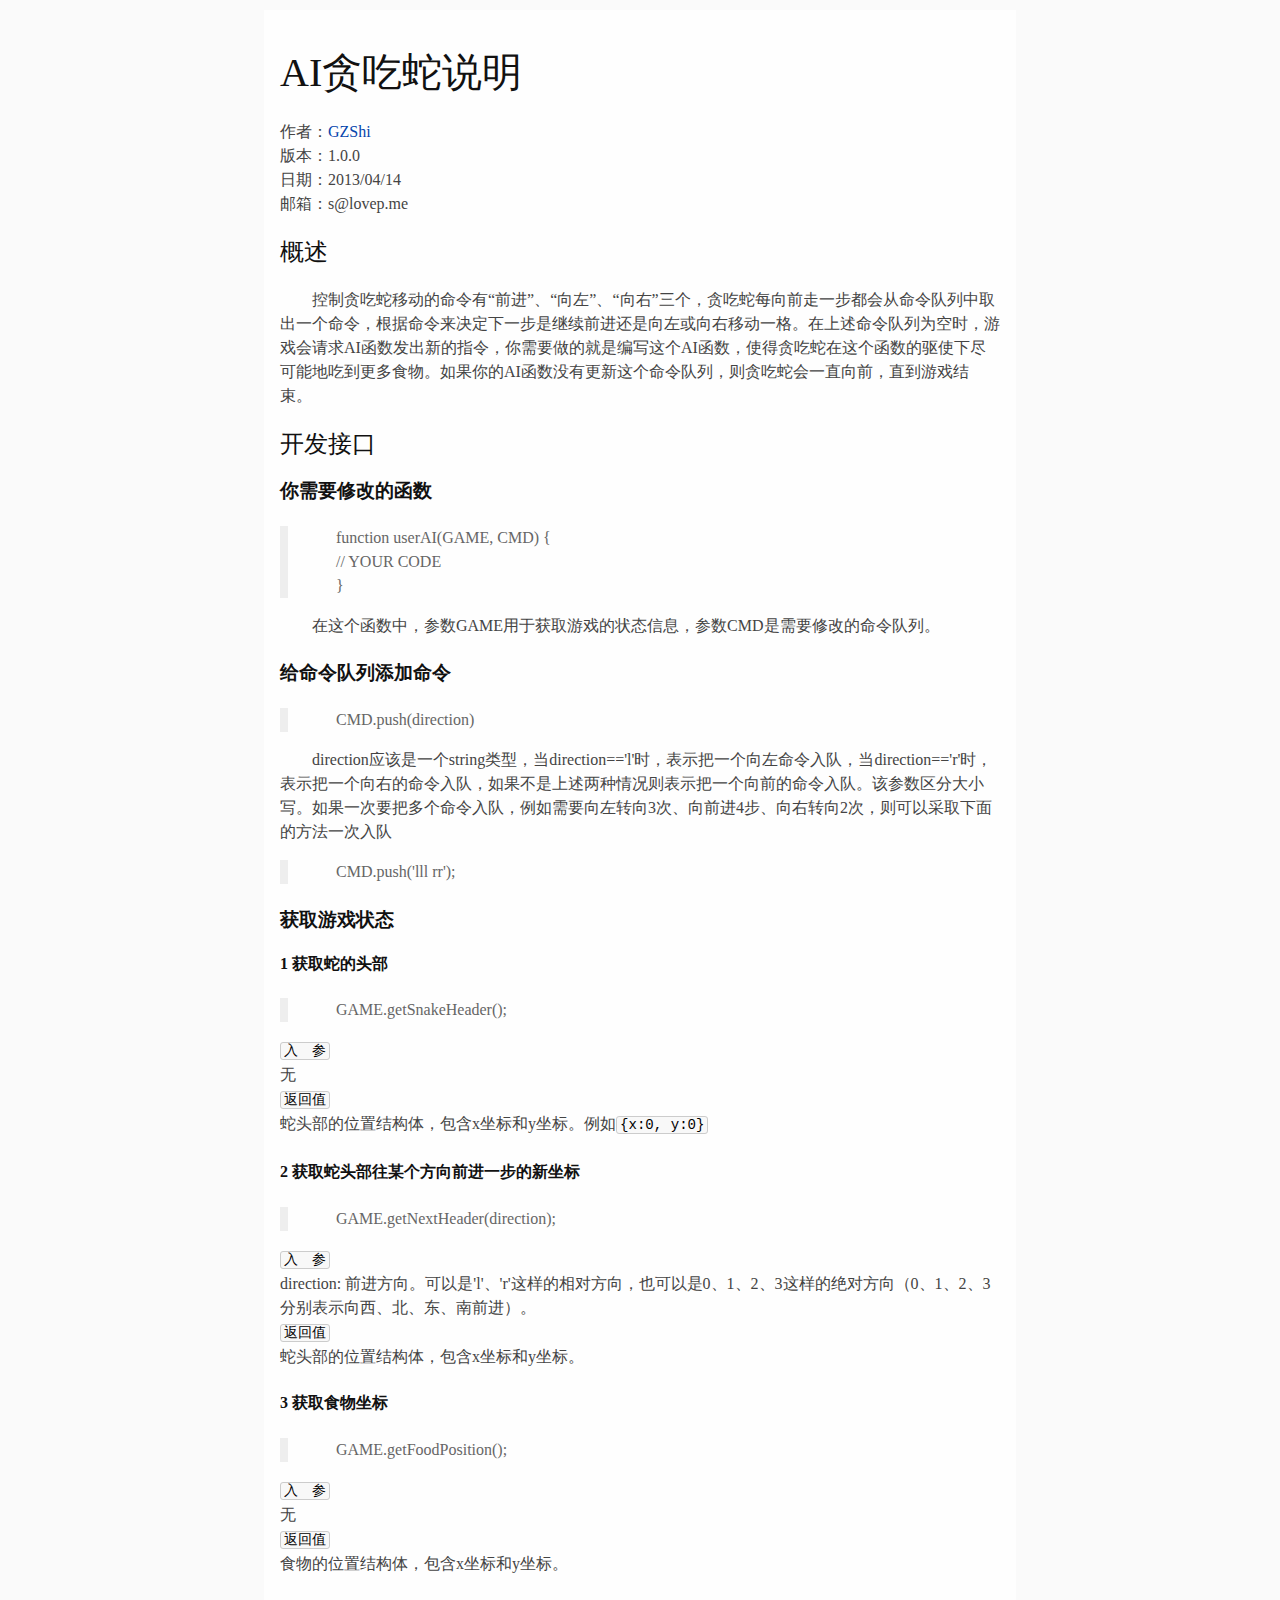
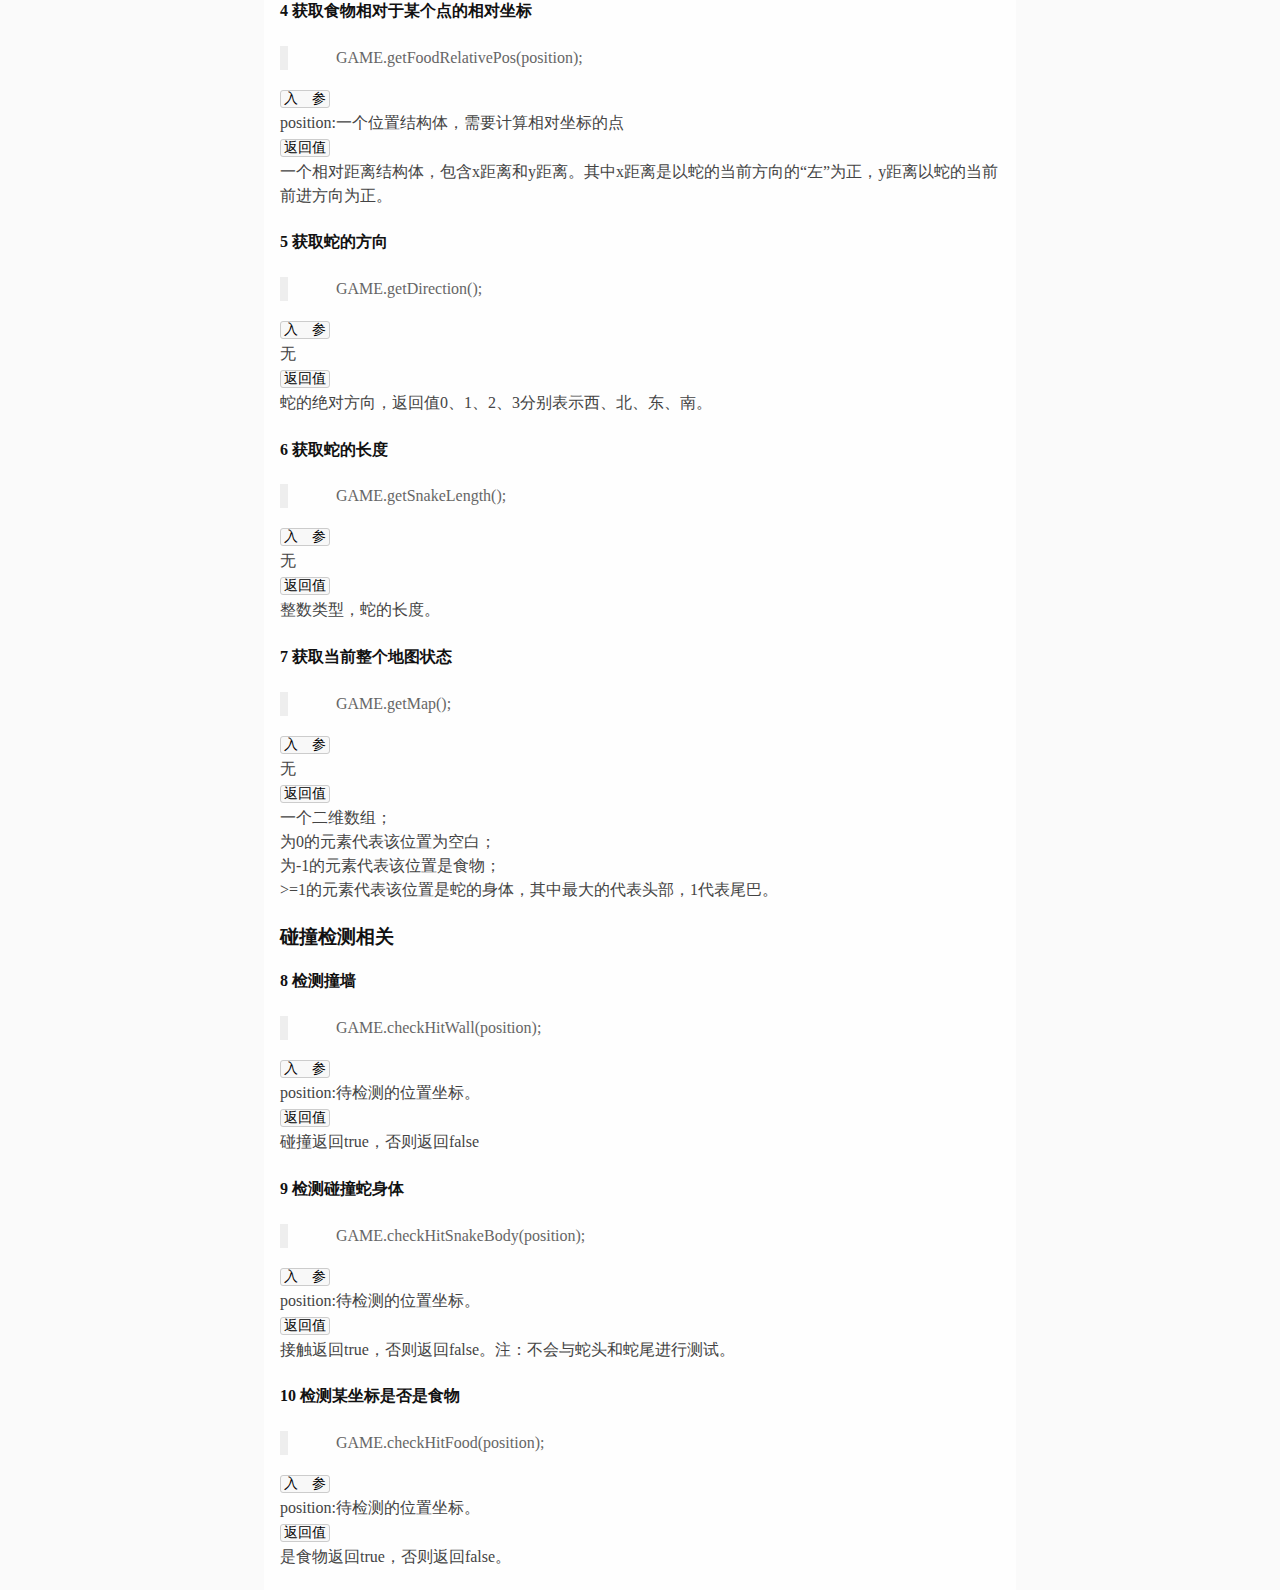
==== api.html @ 363eefd7 "少量修改" ====
<!DOCTYPE html>
<html>
<head>
  <title>AISnakeDoc</title>
  <meta charset="UTF-8">
    <style>html { font-size: 100%; overflow-y: scroll; -webkit-text-size-adjust: 100%; -ms-text-size-adjust: 100%; }

body{
  color:#444;
  font-family:Georgia, Palatino, 'Palatino Linotype', Times, 'Times New Roman',
              "Hiragino Sans GB", "STXihei", "微软雅黑", serif;
  font-size:12px;
  line-height:1.5em;
  background:#fefefe;
  width: 45em;
  margin: 10px auto;
  padding: 1em;
  outline: 1300px solid #FAFAFA;
}

a{ color: #0645ad; text-decoration:none;}
a:visited{ color: #0b0080; }
a:hover{ color: #06e; }
a:active{ color:#faa700; }
a:focus{ outline: thin dotted; }
a:hover, a:active{ outline: 0; }

span.backtick {
  border:1px solid #EAEAEA;
  border-radius:3px;
  background:#F8F8F8;
  padding:0 3px 0 3px;
}

::-moz-selection{background:rgba(255,255,0,0.3);color:#000}
::selection{background:rgba(255,255,0,0.3);color:#000}

a::-moz-selection{background:rgba(255,255,0,0.3);color:#0645ad}
a::selection{background:rgba(255,255,0,0.3);color:#0645ad}

p{
margin:1em 0;
}

img{
max-width:100%;
}

h1,h2,h3,h4,h5,h6{
font-weight:normal;
color:#111;
line-height:1em;
}
h4,h5,h6{ font-weight: bold; }
h1{ font-size:2.5em; }
h2{ font-size:2em; border-bottom:1px solid silver; padding-bottom: 5px; }
h3{ font-size:1.5em; }
h4{ font-size:1.2em; }
h5{ font-size:1em; }
h6{ font-size:0.9em; }

blockquote{
color:#666666;
margin:0;
padding-left: 3em;
border-left: 0.5em #EEE solid;
}
hr { display: block; height: 2px; border: 0; border-top: 1px solid #aaa;border-bottom: 1px solid #eee; margin: 1em 0; padding: 0; }


pre , code, kbd, samp { 
  color: #000; 
  font-family: monospace; 
  font-size: 0.88em; 
  border-radius:3px;
  background-color: #F8F8F8;
  border: 1px solid #CCC; 
}
pre { white-space: pre; white-space: pre-wrap; word-wrap: break-word; padding: 5px 12px;}
pre code { border: 0px !important; padding: 0;}
code { padding: 0 3px 0 3px; }

b, strong { font-weight: bold; }

dfn { font-style: italic; }

ins { background: #ff9; color: #000; text-decoration: none; }

mark { background: #ff0; color: #000; font-style: italic; font-weight: bold; }

sub, sup { font-size: 75%; line-height: 0; position: relative; vertical-align: baseline; }
sup { top: -0.5em; }
sub { bottom: -0.25em; }

ul, ol { margin: 1em 0; padding: 0 0 0 2em; }
li p:last-child { margin:0 }
dd { margin: 0 0 0 2em; }

img { border: 0; -ms-interpolation-mode: bicubic; vertical-align: middle; }

table { border-collapse: collapse; border-spacing: 0; }
td { vertical-align: top; }

@media only screen and (min-width: 480px) {
body{font-size:14px;}
}

@media only screen and (min-width: 768px) {
body{font-size:16px;}
}

@media print {
  * { background: transparent !important; color: black !important; filter:none !important; -ms-filter: none !important; }
  body{font-size:12pt; max-width:100%; outline:none;}
  a, a:visited { text-decoration: underline; }
  hr { height: 1px; border:0; border-bottom:1px solid black; }
  a[href]:after { content: " (" attr(href) ")"; }
  abbr[title]:after { content: " (" attr(title) ")"; }
  .ir a:after, a[href^="javascript:"]:after, a[href^="#"]:after { content: ""; }
  pre, blockquote { border: 1px solid #999; padding-right: 1em; page-break-inside: avoid; }
  tr, img { page-break-inside: avoid; }
  img { max-width: 100% !important; }
  @page :left { margin: 15mm 20mm 15mm 10mm; }
  @page :right { margin: 15mm 10mm 15mm 20mm; }
  p, h2, h3 { orphans: 3; widows: 3; }
  h2, h3 { page-break-after: avoid; }
}
</style></head><body><h1 id="ai">AI贪吃蛇说明</h1>

<p>作者：<a href="http://lovep.me">GZShi</a> <br />
版本：1.0.0 <br />
日期：2013/04/14 <br />
邮箱：s@lovep.me  </p>

<h3>概述</h3>

<p>　　控制贪吃蛇移动的命令有“前进”、“向左”、“向右”三个，贪吃蛇每向前走一步都会从命令队列中取出一个命令，根据命令来决定下一步是继续前进还是向左或向右移动一格。在上述命令队列为空时，游戏会请求AI函数发出新的指令，你需要做的就是编写这个AI函数，使得贪吃蛇在这个函数的驱使下尽可能地吃到更多食物。如果你的AI函数没有更新这个命令队列，则贪吃蛇会一直向前，直到游戏结束。  </p>

<h3 id="-2">开发接口</h3>

<h4 id="-3">你需要修改的函数</h4>

<blockquote>
  <p>function userAI(GAME, CMD) { <br />
    // YOUR CODE <br />
  }  </p>
</blockquote>

<p>　　在这个函数中，参数GAME用于获取游戏的状态信息，参数CMD是需要修改的命令队列。  </p>

<h4 id="-4">给命令队列添加命令</h4>

<blockquote>
  <p>CMD.push(direction)  </p>
</blockquote>

<p>　　direction应该是一个string类型，当direction=='l'时，表示把一个向左命令入队，当direction=='r'时，表示把一个向右的命令入队，如果不是上述两种情况则表示把一个向前的命令入队。该参数区分大小写。如果一次要把多个命令入队，例如需要向左转向3次、向前进4步、向右转向2次，则可以采取下面的方法一次入队  </p>

<blockquote>
  <p>CMD.push('lll    rr');</p>
</blockquote>

<h4 id="-5">获取游戏状态</h4>

<h5 id="1">1 获取蛇的头部</h5>

<blockquote>
  <p>GAME.getSnakeHeader();</p>
</blockquote>

<p><code>入　参</code> <br />
无 <br />
<code>返回值</code> <br />
蛇头部的位置结构体，包含x坐标和y坐标。例如<code>{x:0, y:0}</code></p>

<h5 id="2">2 获取蛇头部往某个方向前进一步的新坐标</h5>

<blockquote>
  <p>GAME.getNextHeader(direction);</p>
</blockquote>

<p><code>入　参</code> <br />
direction: 前进方向。可以是'l'、'r'这样的相对方向，也可以是0、1、2、3这样的绝对方向（0、1、2、3分别表示向西、北、东、南前进）。 <br />
<code>返回值</code> <br />
蛇头部的位置结构体，包含x坐标和y坐标。</p>

<h5 id="3">3 获取食物坐标</h5>

<blockquote>
  <p>GAME.getFoodPosition();</p>
</blockquote>

<p><code>入　参</code> <br />
无 <br />
<code>返回值</code> <br />
食物的位置结构体，包含x坐标和y坐标。</p>

<h5 id="4">4 获取食物相对于某个点的相对坐标</h5>

<blockquote>
  <p>GAME.getFoodRelativePos(position);</p>
</blockquote>

<p><code>入　参</code> <br />
position:一个位置结构体，需要计算相对坐标的点 <br />
<code>返回值</code> <br />
一个相对距离结构体，包含x距离和y距离。其中x距离是以蛇的当前方向的“左”为正，y距离以蛇的当前前进方向为正。 </p>

<h5 id="5">5 获取蛇的方向</h5>

<blockquote>
  <p>GAME.getDirection();</p>
</blockquote>

<p><code>入　参</code> <br />
无 <br />
<code>返回值</code> <br />
蛇的绝对方向，返回值0、1、2、3分别表示西、北、东、南。</p>

<h5 id="6">6 获取蛇的长度</h5>

<blockquote>
  <p>GAME.getSnakeLength();</p>
</blockquote>

<p><code>入　参</code> <br />
无 <br />
<code>返回值</code> <br />
整数类型，蛇的长度。</p>

<h5 id="7">7 获取当前整个地图状态</h5>

<blockquote>
  <p>GAME.getMap();</p>
</blockquote>

<p><code>入　参</code> <br />
无 <br />
<code>返回值</code> <br />
一个二维数组； <br />
为0的元素代表该位置为空白； <br />
为-1的元素代表该位置是食物； <br />
>=1的元素代表该位置是蛇的身体，其中最大的代表头部，1代表尾巴。  </p>

<h4 id="-6">碰撞检测相关</h4>

<h5 id="8">8 检测撞墙</h5>

<blockquote>
  <p>GAME.checkHitWall(position);</p>
</blockquote>

<p><code>入　参</code> <br />
position:待检测的位置坐标。 <br />
<code>返回值</code> <br />
碰撞返回true，否则返回false</p>

<h5 id="9">9 检测碰撞蛇身体</h5>

<blockquote>
  <p>GAME.checkHitSnakeBody(position);</p>
</blockquote>

<p><code>入　参</code> <br />
position:待检测的位置坐标。 <br />
<code>返回值</code> <br />
接触返回true，否则返回false。注：不会与蛇头和蛇尾进行测试。</p>

<h5 id="10">10 检测某坐标是否是食物</h5>

<blockquote>
  <p>GAME.checkHitFood(position);</p>
</blockquote>

<p><code>入　参</code> <br />
position:待检测的位置坐标。 <br />
<code>返回值</code> <br />
是食物返回true，否则返回false。</p>
</body></html>
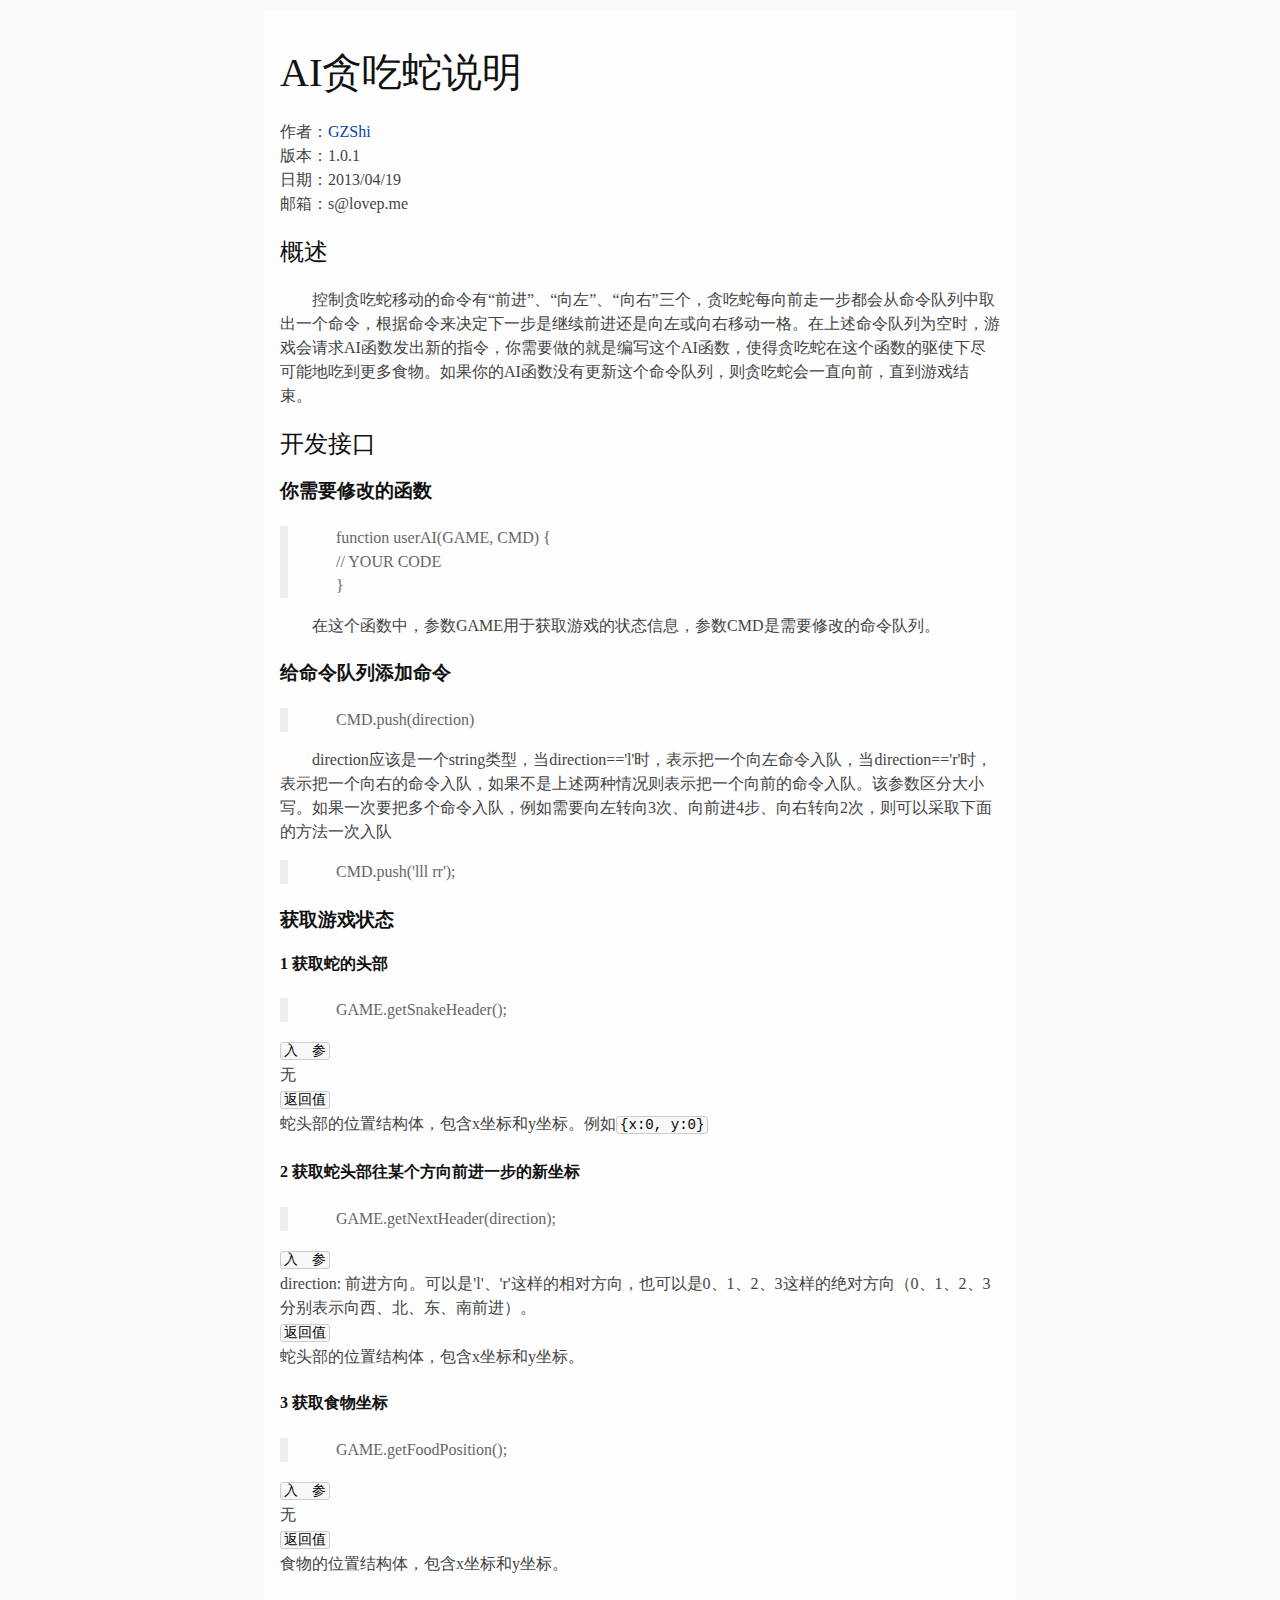
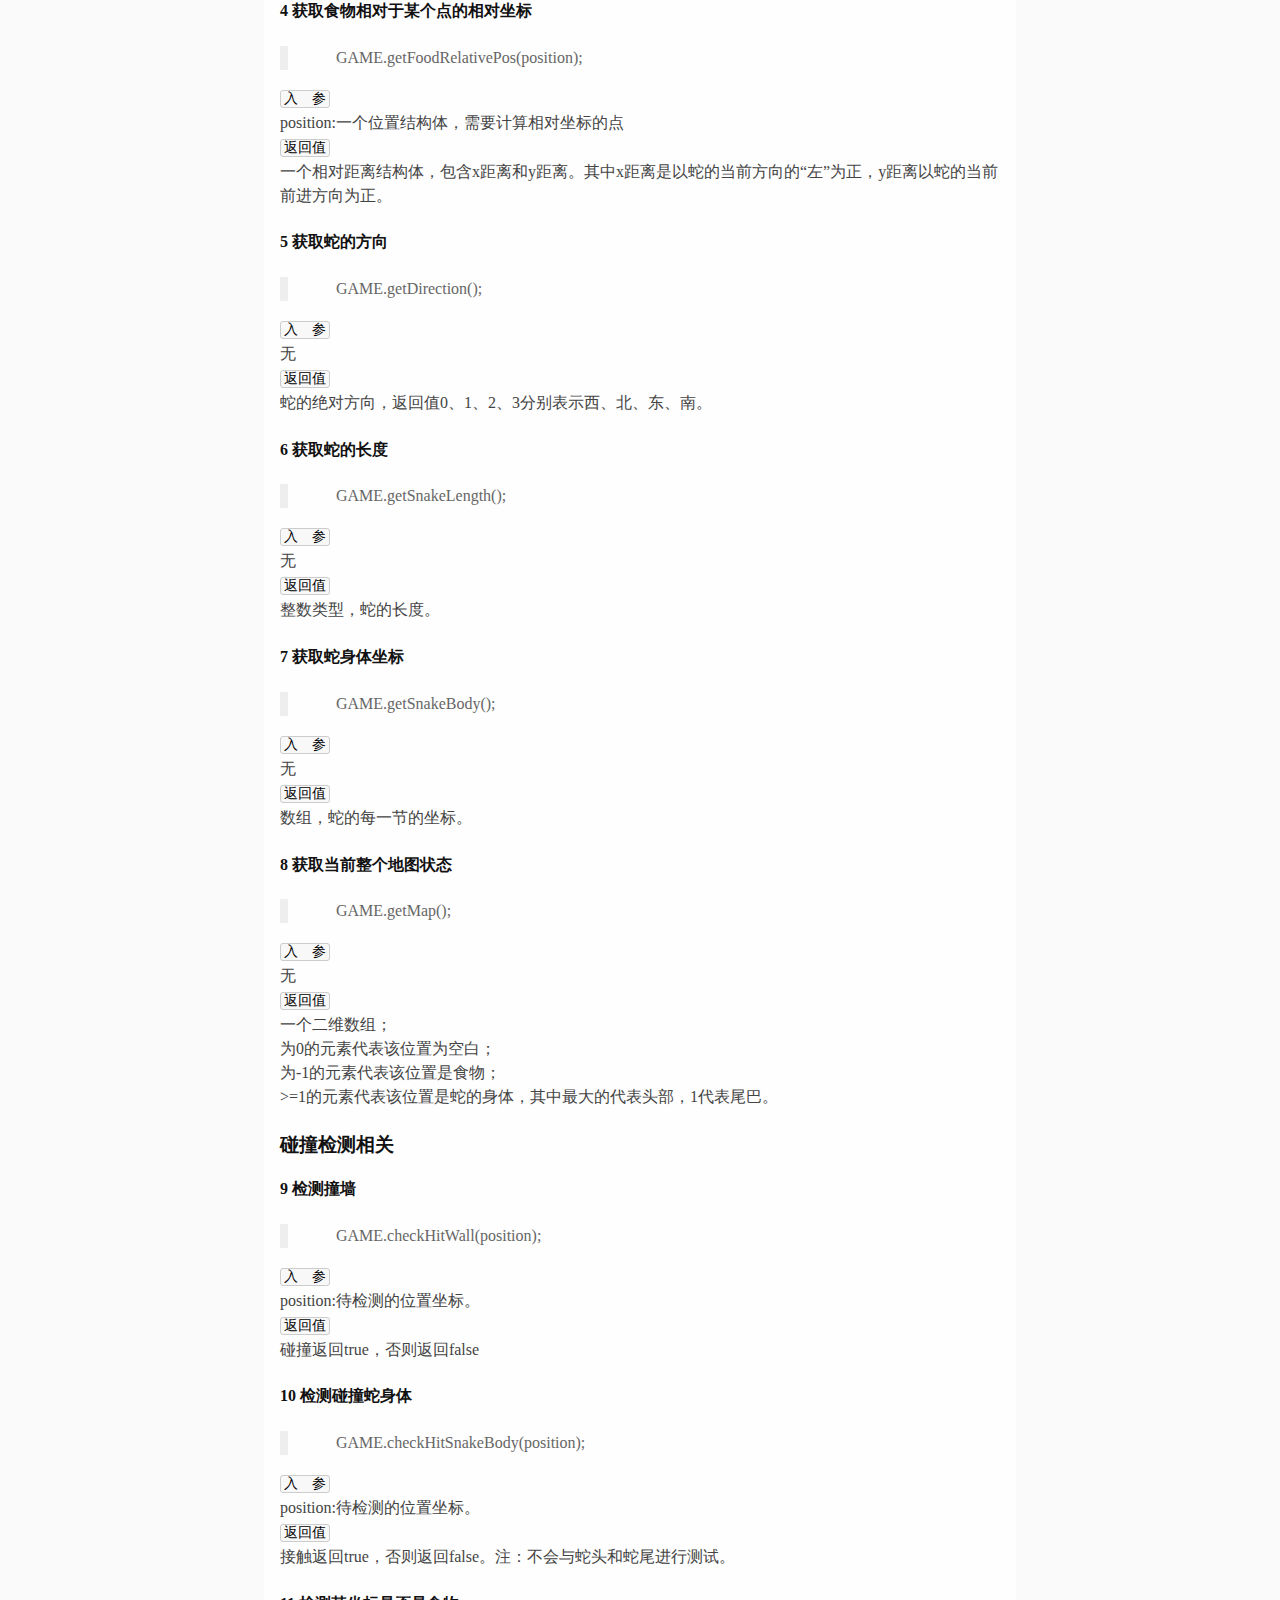
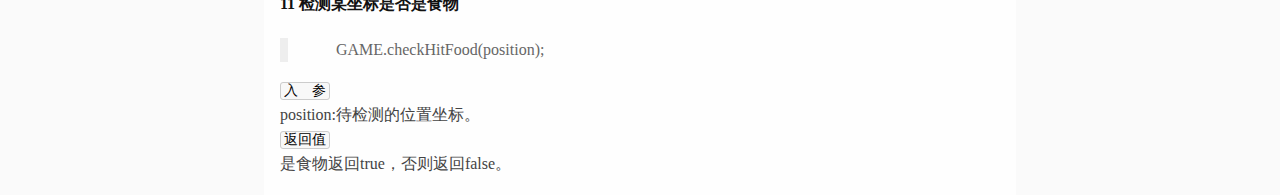
==== commit 485827a2: "添加getSnakeBody()函数" ====
--- a/api.html
+++ b/api.html
@@ -128,8 +128,8 @@
 </style></head><body><h1 id="ai">AI贪吃蛇说明</h1>
 
 <p>作者：<a href="http://lovep.me">GZShi</a> <br />
-版本：1.0.0 <br />
-日期：2013/04/14 <br />
+版本：1.0.1 <br />
+日期：2013/04/19 <br />
 邮箱：s@lovep.me  </p>
 
 <h3>概述</h3>
@@ -228,7 +228,18 @@
 <code>返回值</code> <br />
 整数类型，蛇的长度。</p>
 
-<h5 id="7">7 获取当前整个地图状态</h5>
+<h5 id="7">7 获取蛇身体坐标</h5>
+
+<blockquote>
+  <p>GAME.getSnakeBody();</p>
+</blockquote>
+
+<p><code>入　参</code> <br />
+无 <br />
+<code>返回值</code> <br />
+数组，蛇的每一节的坐标。</p>
+
+<h5 id="8">8 获取当前整个地图状态</h5>
 
 <blockquote>
   <p>GAME.getMap();</p>
@@ -244,7 +255,7 @@
 
 <h4 id="-6">碰撞检测相关</h4>
 
-<h5 id="8">8 检测撞墙</h5>
+<h5 id="9">9 检测撞墙</h5>
 
 <blockquote>
   <p>GAME.checkHitWall(position);</p>
@@ -255,7 +266,7 @@
 <code>返回值</code> <br />
 碰撞返回true，否则返回false</p>
 
-<h5 id="9">9 检测碰撞蛇身体</h5>
+<h5 id="10">10 检测碰撞蛇身体</h5>
 
 <blockquote>
   <p>GAME.checkHitSnakeBody(position);</p>
@@ -266,7 +277,7 @@
 <code>返回值</code> <br />
 接触返回true，否则返回false。注：不会与蛇头和蛇尾进行测试。</p>
 
-<h5 id="10">10 检测某坐标是否是食物</h5>
+<h5 id="11">11 检测某坐标是否是食物</h5>
 
 <blockquote>
   <p>GAME.checkHitFood(position);</p>
